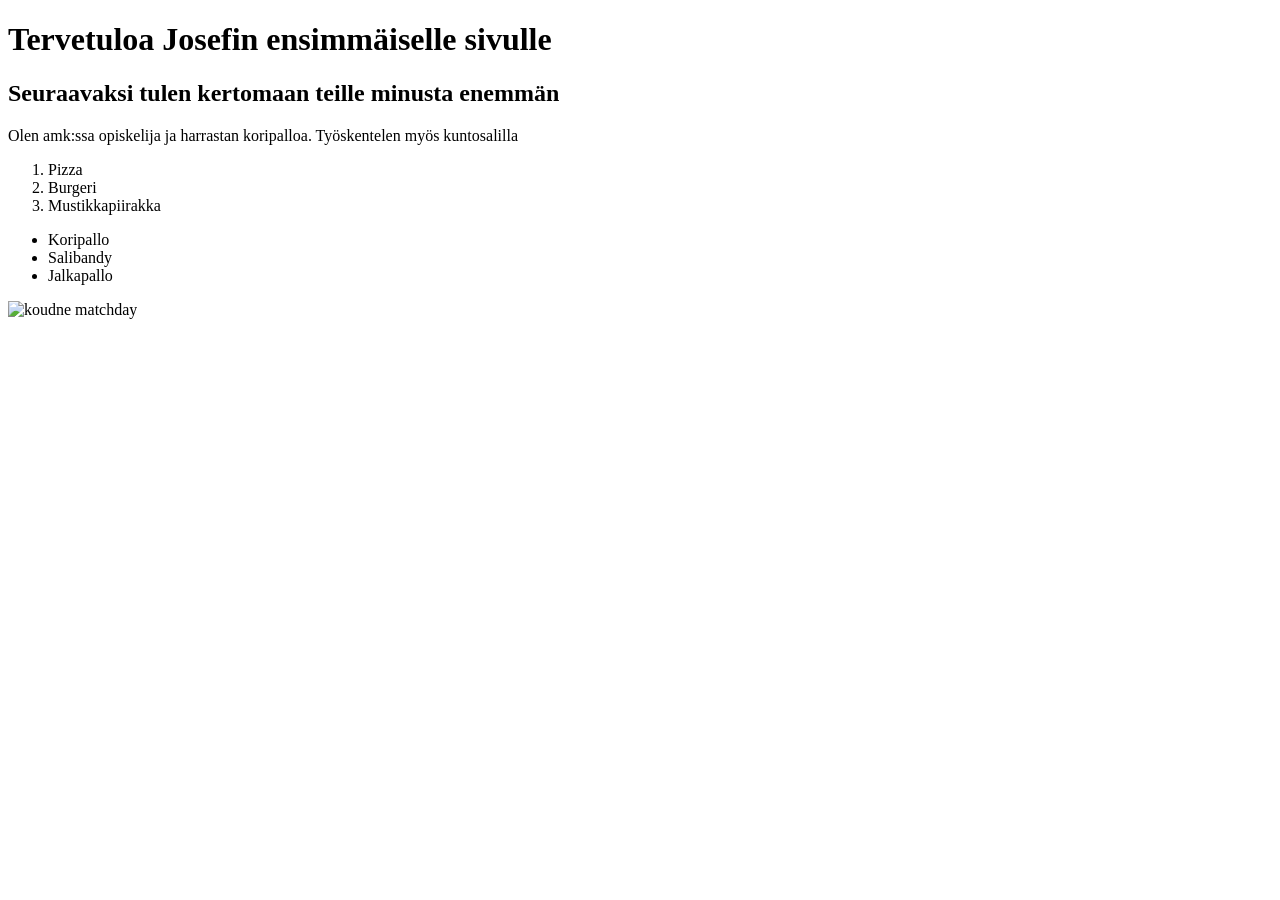
==== WS_01/index.html @ 76e2125d "Add initial HTML structure for Josefin's webpage" ====
<!DOCTYPE html>
<html lang="en">
<head>
    <meta charset="UTF-8">
    <meta name="viewport" content="width=device-width, initial-scale=1.0">
    <title>Josefin siuv</title>
</head>
<body>
    <h1>Tervetuloa Josefin ensimmäiselle sivulle</h1>
    <h2>Seuraavaksi tulen kertomaan teille minusta enemmän</h2>
    <p>Olen amk:ssa opiskelija ja harrastan koripalloa. Työskentelen myös kuntosalilla</p>
    <ol>
        <li>Pizza</li>
        <li>Burgeri</li>
        <li>Mustikkapiirakka</li>
    </ol>
    
    <ul>
        <li>Koripallo</li>
        <li>Salibandy</li>
        <li>Jalkapallo</li>
    </ul>

    <img src="kounde matchday.jpg"  alt="koudne matchday" width="500" height="600">
</body>
</html>
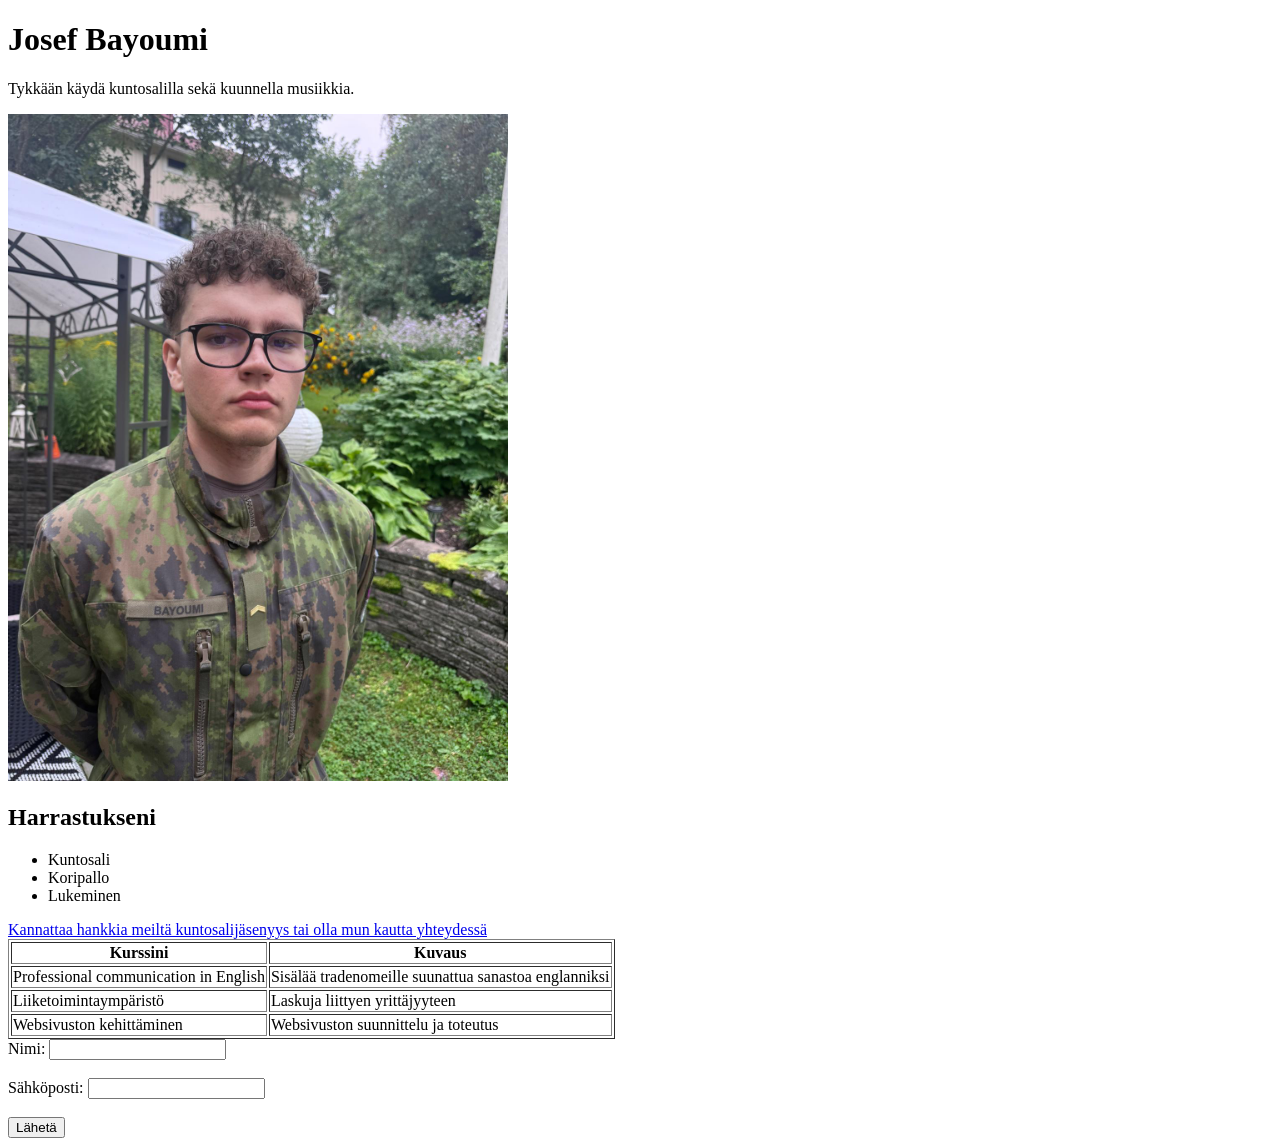
==== commit 23bdb015: "päivitys" ====
--- a/WS_01/index.html
+++ b/WS_01/index.html
@@ -3,24 +3,43 @@
 <head>
     <meta charset="UTF-8">
     <meta name="viewport" content="width=device-width, initial-scale=1.0">
-    <title>Josefin siuv</title>
+    <title>Minun ensimmäinen HTML sivu</title>
 </head>
 <body>
-    <h1>Tervetuloa Josefin ensimmäiselle sivulle</h1>
-    <h2>Seuraavaksi tulen kertomaan teille minusta enemmän</h2>
-    <p>Olen amk:ssa opiskelija ja harrastan koripalloa. Työskentelen myös kuntosalilla</p>
-    <ol>
-        <li>Pizza</li>
-        <li>Burgeri</li>
-        <li>Mustikkapiirakka</li>
-    </ol>
-    
+    <h1>Josef Bayoumi</h1>
+    <p>Tykkään käydä kuntosalilla sekä kuunnella musiikkia.</p>
+    <img src="Josef_Bayoumi.jpg" alt="Kuva itsestäni armeijan varustuksessa" width="500">
+    <h2>Harrastukseni</h2>
     <ul>
+        <li>Kuntosali</li>
         <li>Koripallo</li>
-        <li>Salibandy</li>
-        <li>Jalkapallo</li>
+        <li>Lukeminen</li>
     </ul>
-
-    <img src="kounde matchday.jpg"  alt="koudne matchday" width="500" height="600">
+    <a href="https://www.elixia.fi/aloita-harjoittelu-elixia/valitse-jasenyystyyppi" target="_blank">Kannattaa hankkia meiltä kuntosalijäsenyys tai olla mun kautta yhteydessä</a>
+    <table border="1">
+        <tr>
+            <th>Kurssini</th>
+            <th>Kuvaus</th>
+        </tr>
+        <tr>
+            <td>Professional communication in English</td>
+            <td>Sisälää tradenomeille suunattua sanastoa englanniksi</td>
+        </tr>
+        <tr>
+            <td>Liiketoimintaympäristö</td>
+            <td>Laskuja liittyen yrittäjyyteen</td>
+        </tr>
+        <tr>
+            <td>Websivuston kehittäminen</td>
+            <td>Websivuston suunnittelu ja toteutus</td>
+        </tr>
+    </table>
+        <form action="https://www.elixia.fi/aloita-harjoittelu-elixia/valitse-jasenyystyyppi" method="get">
+            <label for="name">Nimi:</label>
+            <input type="text" id="name" name="name" required><br><br>
+            <label for="email">Sähköposti:</label>
+            <input type="email" id="email" name="email" required><br><br>
+            <input type="submit" value="Lähetä">
+        </form>
 </body>
 </html>
